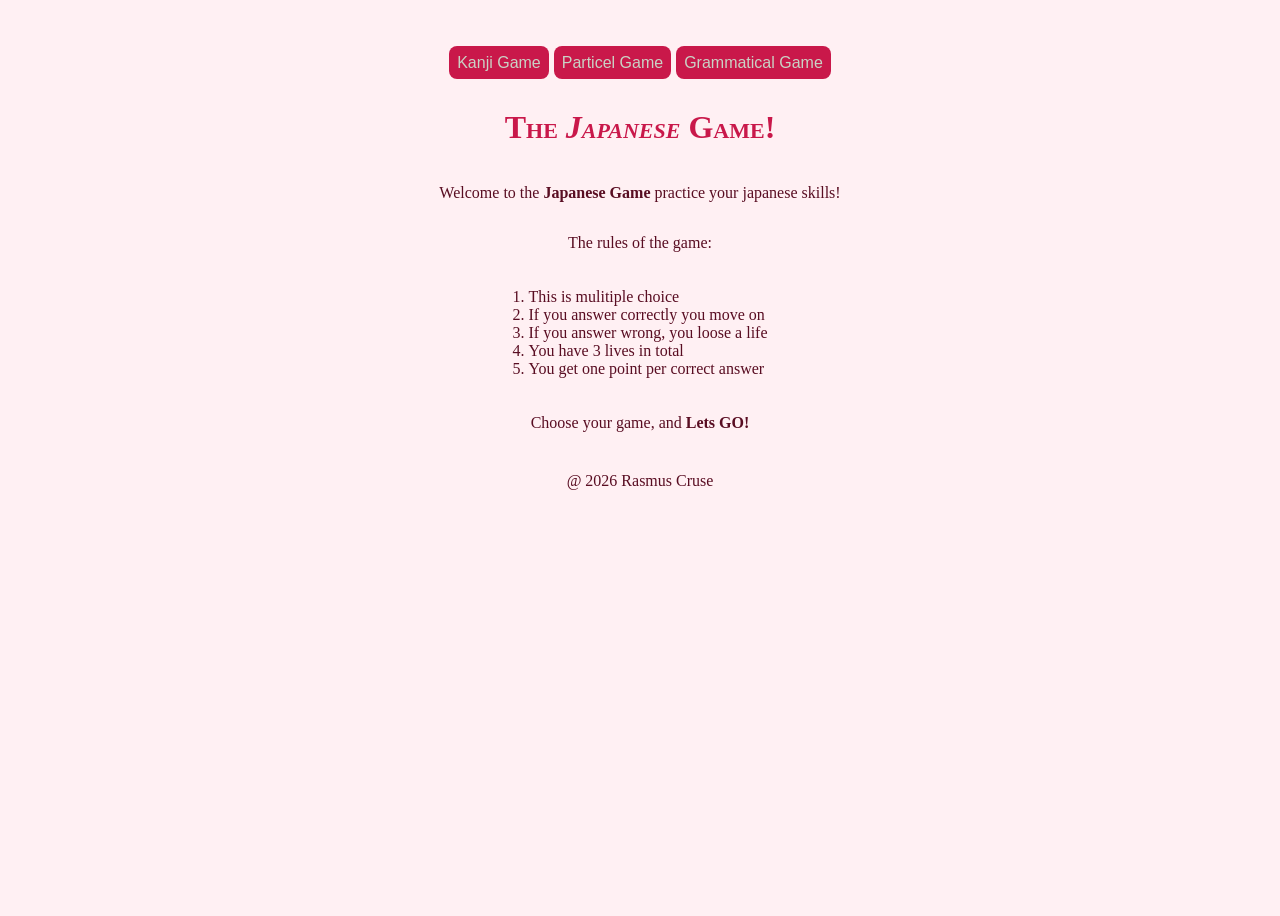
==== index.html @ d4b6c3be "KanjiGame 1.1" ====
<!doctype html>
<html lang="en">
  <html>
    <head>
      <meta charset="UTF-8" />
      <meta name="viewport" content="width=device-width, initial-scale=1.0" />
      <title>The Japanese Game</title>
      <link rel="stylesheet" href="style.css" />
      <nav>
        <ul>
          <li><a href="KanjiGame.html">Kanji Game</a></li>
          <li><a href="ParticelGame.html">Particel Game</a></li>
          <li><a href="GrammaticalGame.html">Grammatical Game</a></li>
        </ul>
      </nav>
    </head>
    <body>
      <h1>The <i>Japanese</i> Game!</h1>
      <p>
        Welcome to the <strong>Japanese Game</strong> practice your japanese
        skills!
      </p>
      <p>The rules of the game:</p>
      <ol>
        <li>This is mulitiple choice</li>
        <li>If you answer correctly you move on</li>
        <li>If you answer wrong, you loose a life</li>
        <li>You have 3 lives in total</li>
        <li>You get one point per correct answer</li>
      </ol>
      <p>Choose your game, and <strong>Lets GO!</strong></p>
    </body>
    <footer class="copyright">
      <p>@ 2026 Rasmus Cruse</p>
    </footer>
  </html>
</html>
---- style.css ----
* {
  box-sizing: border-box;
}
:root {
  background-color: #fff0f3;
}
html,
body {
  min-height: 100%;
}
nav {
  text-align: center;
  margin-top: 30px;
}
nav ul {
  padding: 0px;
  display: flex;
  flex-wrap: wrap;
  justify-content: center;
  list-style: none;
  gap: 5px;
}
nav a {
  background-color: #c9184a;
  color: #cad2c5;
  text-decoration: none;
  padding: 8px;
  border-radius: 8px;
  font-family: "Gill Sans", "Gill Sans MT", Calibri, "Trebuchet MS", sans-serif;
}
nav a:hover {
  background-color: #003049;
  border-radius: 5px;
}

body {
  min-height: 100vh;
  display: flex;
  flex-direction: column;
}
h1,
h2 {
  color: #c9184a;
  text-align: center;
  font-family: "Times New Roman", Times, serif;
  font-variant: small-caps;
}
p {
  color: #590d22;
  text-align: center;
  font-family: "Times New Roman", Times, serif;
}
ol {
  width: fit-content;
  margin: 20px auto;
  text-align: left;
  padding-left: 0%;
  list-style-position: inside;
  color: #590d22;
}
footer {
  color: #590d22;
  text-decoration: none;
}
.copyright {
  width: 100%;
  margin-bottom: auto;
  text-align: left;
  padding: 8px;
  border: none;
}
.answers {
  display: grid;
  grid-template-columns: 150px 150px;
  gap: 15px;
  justify-content: center;
}
.answers button {
  padding: 15px;
  border: none;
  border-radius: 8px;
  background-color: #ffa5ab;
}
.answers button:hover {
  color: #6d6875;
}
.reading {
  font-size: 18px;
  margin-top: -20px;
  color: #590d22;
}
.welcome {
  text-align: center;
  margin: 0 auto;
}
#hint {
  color: #c0392b;
  font-size: 18px;
  font-style: italic;
  text-align: center;
  margin-top: 15px;
}
#nextButton {
  display: block;
  margin: 20px auto;
  padding: 15px 30px;
  background-color: #d4144b;
  color: white;
  border: none;
  border-radius: 10px;
  cursor: pointer;
}

#nextButton[hidden] {
  display: none;
}

#nextButton:hover {
  background-color: #a90f3a;
}
/* Mobile devices */
@media screen and (max-width: 768px) {

  body {
    margin: 0;
    padding: 15px;
    box-sizing: border-box;
  }

  h1 {
    font-size: 32px;
    text-align: center;
  }

  .welcome {
    font-size: 16px;
    line-height: 1.5;
    padding: 0 10px;
  }

  .game {
    width: 100%;
    max-width: 100%;
    box-sizing: border-box;
    padding: 15px;
  }

  .kanji {
    font-size: 32px;
    overflow-wrap: anywhere;
  }

  .reading {
    font-size: 18px;
  }

  .answers {
    display: grid;
    grid-template-columns: repeat(2, minmax(0, 1fr));
    gap: 10px;
    width: 100%;
  }

  .answers button {
    width: 100%;
    min-width: 0;
    padding: 15px 8px;
    font-size: 16px;
    overflow-wrap: anywhere;
  }

  #hint,
  #explanation {
    font-size: 16px;
    line-height: 1.5;
  }

  #score,
  #lives {
    font-size: 18px;
  }
}
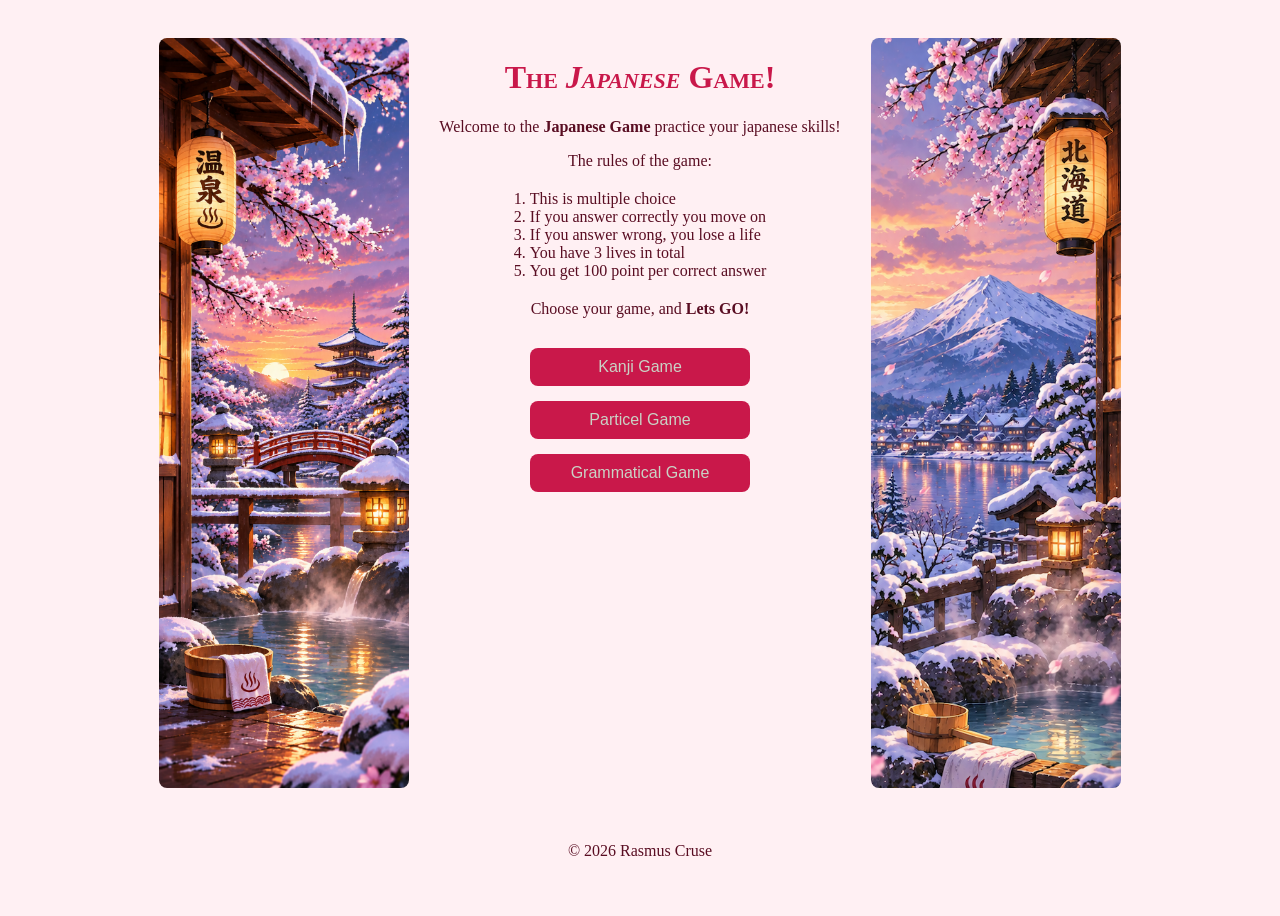
==== commit 2ce68ce1: "KanjiGame 1.3" ====
--- a/index.html
+++ b/index.html
@@ -1,37 +1,45 @@
 <!doctype html>
 <html lang="en">
-  <html>
-    <head>
-      <meta charset="UTF-8" />
-      <meta name="viewport" content="width=device-width, initial-scale=1.0" />
-      <title>The Japanese Game</title>
-      <link rel="stylesheet" href="style.css" />
-      <nav>
-        <ul>
-          <li><a href="KanjiGame.html">Kanji Game</a></li>
-          <li><a href="ParticelGame.html">Particel Game</a></li>
-          <li><a href="GrammaticalGame.html">Grammatical Game</a></li>
-        </ul>
-      </nav>
-    </head>
-    <body>
-      <h1>The <i>Japanese</i> Game!</h1>
-      <p>
-        Welcome to the <strong>Japanese Game</strong> practice your japanese
-        skills!
-      </p>
-      <p>The rules of the game:</p>
-      <ol>
-        <li>This is mulitiple choice</li>
-        <li>If you answer correctly you move on</li>
-        <li>If you answer wrong, you loose a life</li>
-        <li>You have 3 lives in total</li>
-        <li>You get one point per correct answer</li>
-      </ol>
-      <p>Choose your game, and <strong>Lets GO!</strong></p>
-    </body>
+  <head>
+    <meta charset="UTF-8" />
+    <meta name="viewport" content="width=device-width, initial-scale=1.0" />
+    <title>The Japanese Game</title>
+    <link rel="stylesheet" href="style.css" />
+  </head>
+  <body>
+    <div class="game-layout">
+      <aside class="banner">
+        <img src="images/winteronsen.png" alt="Japansese Winter Landscape" />
+      </aside>
+      <main>
+        <h1>The <i>Japanese</i> Game!</h1>
+        <p>
+          Welcome to the <strong>Japanese Game</strong>
+          practice your japanese skills!
+        </p>
+        <p>The rules of the game:</p>
+        <ol>
+          <li>This is multiple choice</li>
+          <li>If you answer correctly you move on</li>
+          <li>If you answer wrong, you lose a life</li>
+          <li>You have 3 lives in total</li>
+          <li>You get 100 point per correct answer</li>
+        </ol>
+        <p>Choose your game, and <strong>Lets GO!</strong></p>
+        <nav clas="game-navigation">
+          <ul>
+            <li><a href="KanjiGame.html">Kanji Game</a></li>
+            <li><a href="ParticelGame.html">Particel Game</a></li>
+            <li><a href="GrammaticalGame.html">Grammatical Game</a></li>
+          </ul>
+        </nav>
+      </main>
+      <aside class="banner">
+        <img src="images/winter.png" alt="Japanese Winter Onsen" />
+      </aside>
+    </div>
     <footer class="copyright">
-      <p>@ 2026 Rasmus Cruse</p>
+      <p>© 2026 Rasmus Cruse</p>
     </footer>
-  </html>
+  </body>
 </html>
--- a/style.css
+++ b/style.css
@@ -15,22 +15,29 @@
 nav ul {
   padding: 0px;
   display: flex;
-  flex-wrap: wrap;
-  justify-content: center;
+  flex-direction: column;
+  align-items: center;
   list-style: none;
-  gap: 5px;
+  gap: 15px;
 }
 nav a {
+  display: block;
+  width: 220px;
   background-color: #c9184a;
   color: #cad2c5;
   text-decoration: none;
-  padding: 8px;
-  border-radius: 8px;
-  font-family: "Gill Sans", "Gill Sans MT", Calibri, "Trebuchet MS", sans-serif;
-}
+  text-align: center;
+  padding: 15px;
+  border-radius: 8px;
+  font-family: "Gill Sans", "Gill Sans MT", Calibri,
+    "Trebuchet MS", sans-serif;
+  transition: 0.3s;
+}
+
 nav a:hover {
   background-color: #003049;
-  border-radius: 5px;
+  border-radius: 8px;
+  transform: scale(1.05);
 }
 
 body {
@@ -82,7 +89,7 @@
   background-color: #ffa5ab;
 }
 .answers button:hover {
-  color: #6d6875;
+  color: #590d22;
 }
 .reading {
   font-size: 18px;
@@ -118,9 +125,52 @@
 #nextButton:hover {
   background-color: #a90f3a;
 }
+
+.game-layout {
+  display: grid;
+  grid-template-columns: 250px minmax(0, 1fr) 250px;
+  gap: 30px;
+  align-items: start;
+  max-width: 1200px;
+  margin: 30px auto;
+}
+
+.banner img {
+  width: 250px;
+  height: 750px;
+  object-fit: cover;
+  display: block;
+  border-radius: 8px;
+}
+
+main {
+  min-width: 0;
+}
+
+
+nav:not(.game-navigation) ul {
+  display: flex;
+  justify-content: center;
+  list-style: none;
+  padding: 0;
+}
+
+nav:not(.game-navigation) a {
+  display: inline-block;
+  background-color: #c9184a;
+  color: #cad2c5;
+  padding: 10px 20px;
+  border-radius: 8px;
+  text-decoration: none;
+}
+
+nav:not(.game-navigation) a:hover {
+  background-color: #003049;
+}
+
+
 /* Mobile devices */
 @media screen and (max-width: 768px) {
-
   body {
     margin: 0;
     padding: 15px;
@@ -179,4 +229,14 @@
   #lives {
     font-size: 18px;
   }
-}+}
+@media (max-width: 1000px) {
+  .game-layout {
+    grid-template-columns: 1fr;
+    padding: 20px;
+  }
+
+  .banner {
+    display: none;
+  }
+}
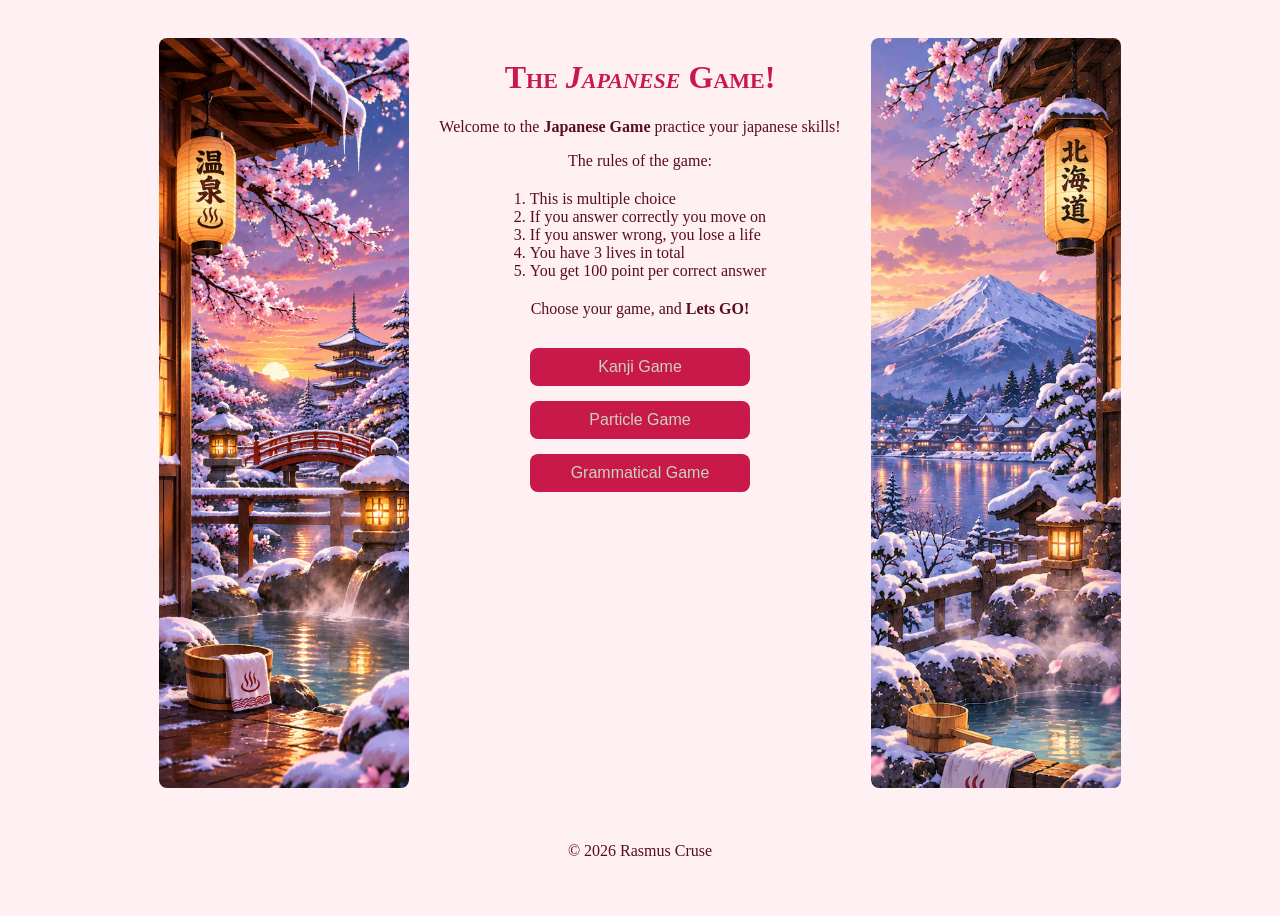
==== commit 030027bb: "KanjiGame" ====
--- a/index.html
+++ b/index.html
@@ -29,7 +29,7 @@
         <nav clas="game-navigation">
           <ul>
             <li><a href="KanjiGame.html">Kanji Game</a></li>
-            <li><a href="ParticelGame.html">Particel Game</a></li>
+            <li><a href="ParticelGame.html">Particle Game</a></li>
             <li><a href="GrammaticalGame.html">Grammatical Game</a></li>
           </ul>
         </nav>
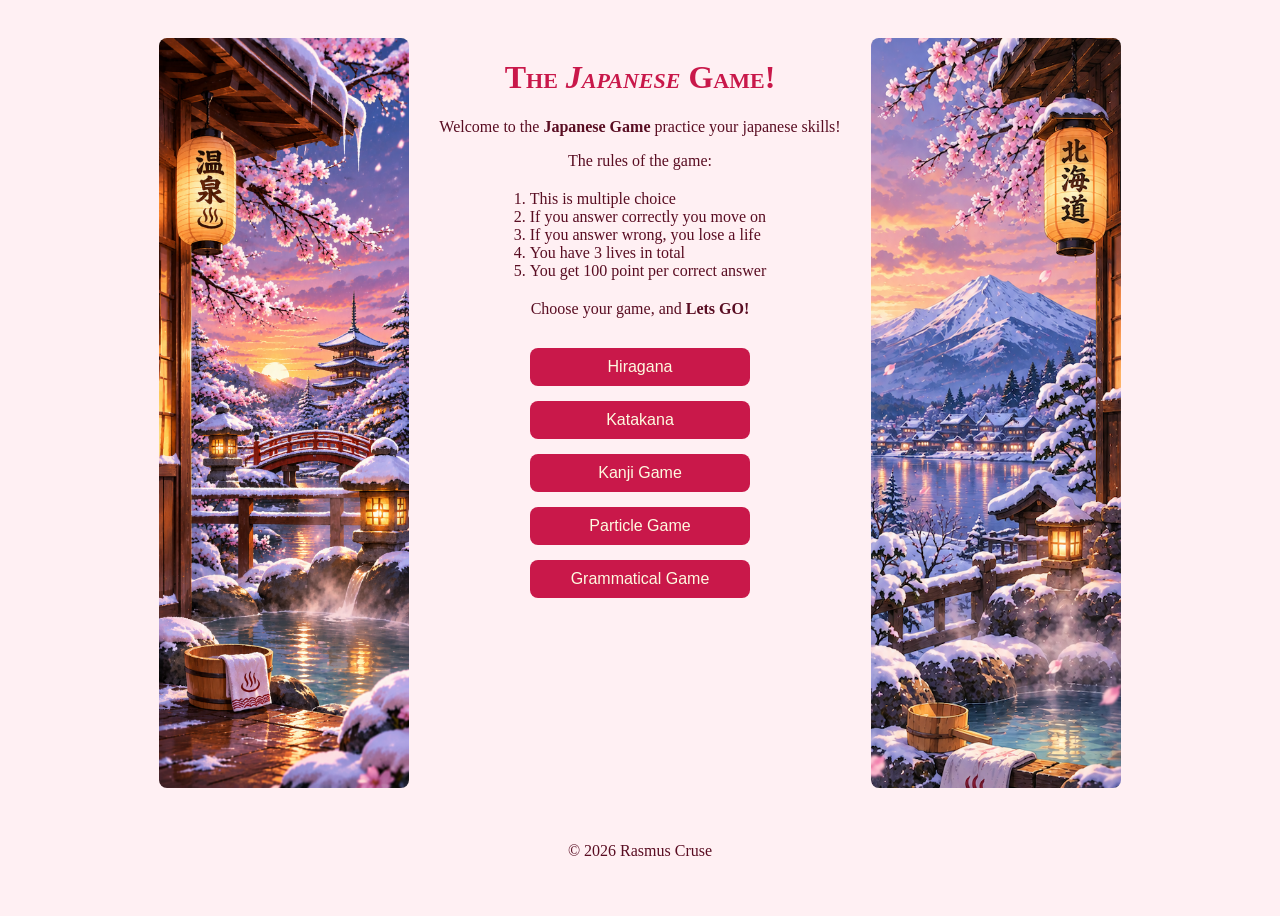
==== commit 3057f405: "kanjigame 1.2" ====
--- a/index.html
+++ b/index.html
@@ -28,6 +28,8 @@
         <p>Choose your game, and <strong>Lets GO!</strong></p>
         <nav clas="game-navigation">
           <ul>
+            <li><a href="hiragana.html">Hiragana</a></li>
+            <li><a href="katakana.html">Katakana</a></li>
             <li><a href="KanjiGame.html">Kanji Game</a></li>
             <li><a href="ParticelGame.html">Particle Game</a></li>
             <li><a href="GrammaticalGame.html">Grammatical Game</a></li>
--- a/style.css
+++ b/style.css
@@ -24,7 +24,7 @@
   display: block;
   width: 220px;
   background-color: #c9184a;
-  color: #cad2c5;
+  color: #590d22;
   text-decoration: none;
   text-align: center;
   padding: 15px;
@@ -158,7 +158,7 @@
 nav:not(.game-navigation) a {
   display: inline-block;
   background-color: #c9184a;
-  color: #cad2c5;
+  color: #fefae0;
   padding: 10px 20px;
   border-radius: 8px;
   text-decoration: none;
